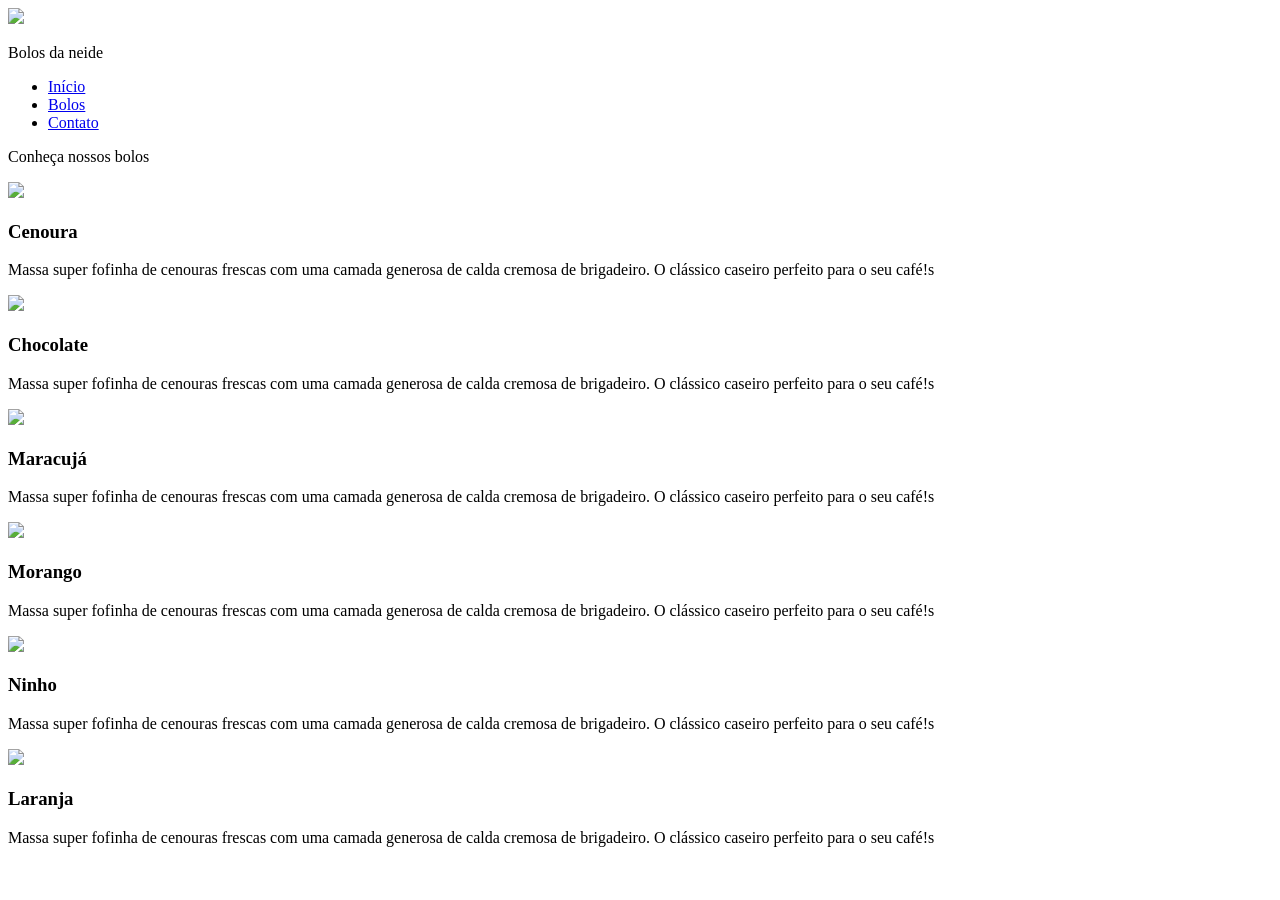
==== pages/bolos.html @ fff730fc "Finalizando" ====
<!DOCTYPE html>
<html lang="pt-BR">
    <head>
        <meta charset="UTF-8">
        <title>Bolos da Neide</title>
        <link rel="stylesheet" href="../css/bolos.css">
    </head>
<body>
    <header>
         <section id="logo-titulo1">
                <section id="logo-header1">
                    <img src="../assets/img/logo-removebg-preview.png">
                </section>

                <section id="titulo-header1">
                    <p>Bolos da neide</p>
                </section>
            </section>

            <section id="menu-header1">
                <nav>
                    <ul id="menu1">
                        <li><a href="../index.html">Início</a></li>
                        <li><a href="./bolos.html">Bolos</a></li>
                        <li><a href="./pages/contato.html">Contato</a></li>
                    </ul>
                </nav>           
            </section>
    </header>

    <main>
        <section id="galeria">
            <section id="galeria-texto">
                <p>Conheça nossos bolos</p>
            </section>
        </section>

        <section id="galeria-imgs">
            <section class="card">
                <section>
                    <img src="../assets/img/cenoura.JPEG">
                </section>

                <section class="card-texto">
                    <h3>Cenoura</h3>
                    <p>Massa super fofinha de cenouras frescas com uma camada generosa de calda cremosa de brigadeiro. O clássico caseiro perfeito para o seu café!s</p>
                </section>
            </section>  
            <section class="card">
                <section>
                    <img src="../assets/img/chocolate.JPEG">
                </section>

                <section class="card-texto">
                    <h3>Chocolate</h3>
                    <p>Massa super fofinha de cenouras frescas com uma camada generosa de calda cremosa de brigadeiro. O clássico caseiro perfeito para o seu café!s</p>
                </section>
            </section>  
            <section class="card">
                <section>
                    <img src="../assets/img/maracuja.JPEG">
                </section>

                <section class="card-texto">
                    <h3>Maracujá</h3>
                    <p>Massa super fofinha de cenouras frescas com uma camada generosa de calda cremosa de brigadeiro. O clássico caseiro perfeito para o seu café!s</p>
                </section>
            </section>  
            <section class="card">
                <section>
                    <img src="../assets/img/morango.JPEG">
                </section>

                <section class="card-texto">
                    <h3>Morango</h3>
                    <p>Massa super fofinha de cenouras frescas com uma camada generosa de calda cremosa de brigadeiro. O clássico caseiro perfeito para o seu café!s</p>
                </section>
            </section>  
            <section class="card">
                <section>
                    <img src="../assets/img/ninho.JPEG">
                </section>

                <section class="card-texto">
                    <h3>Ninho</h3>
                    <p>Massa super fofinha de cenouras frescas com uma camada generosa de calda cremosa de brigadeiro. O clássico caseiro perfeito para o seu café!s</p>
                </section>
            </section>  
            <section class="card">
                <section>
                    <img src="../assets/img/laranja.JPEG">
                </section>

                <section class="card-texto">
                    <h3>Laranja</h3>
                    <p>Massa super fofinha de cenouras frescas com uma camada generosa de calda cremosa de brigadeiro. O clássico caseiro perfeito para o seu café!s</p>
                </section>
            </section>  

        </section>
    </main>
</body>
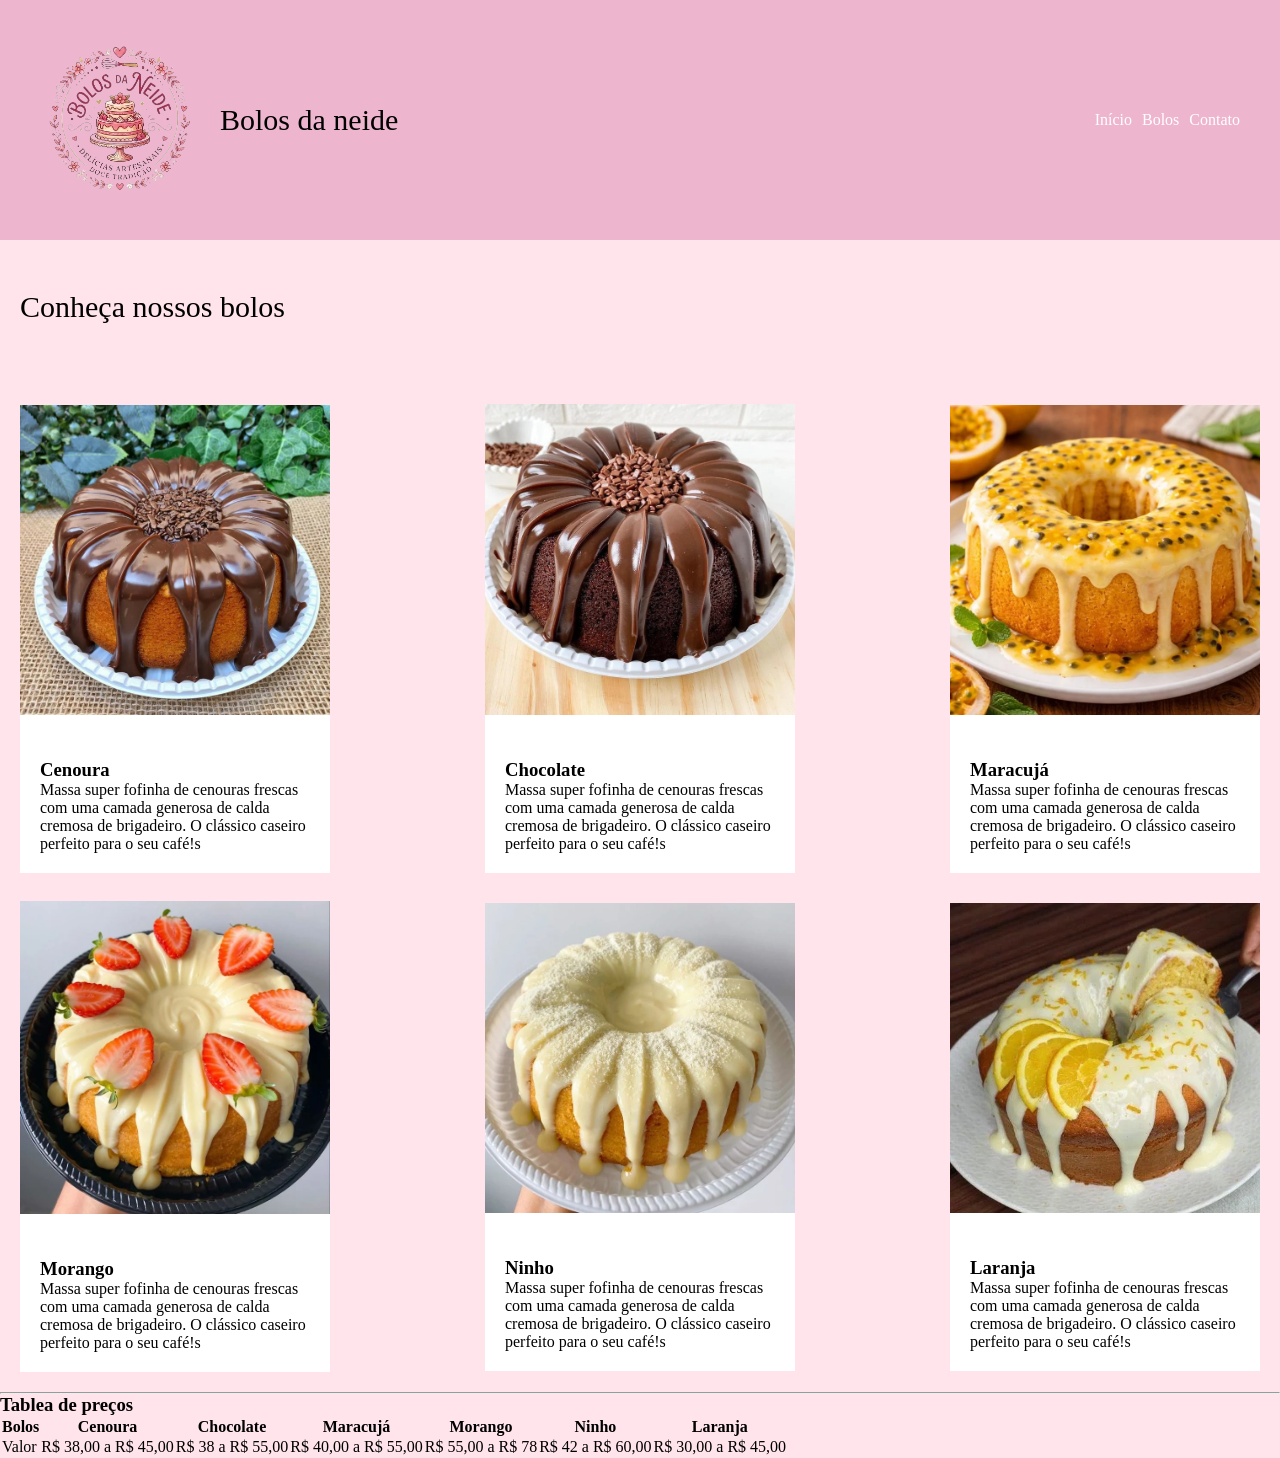
==== commit d0e709e3: "finalizando" ====
--- a/pages/bolos.html
+++ b/pages/bolos.html
@@ -22,7 +22,7 @@
                     <ul id="menu1">
                         <li><a href="../index.html">Início</a></li>
                         <li><a href="./bolos.html">Bolos</a></li>
-                        <li><a href="./pages/contato.html">Contato</a></li>
+                        <li><a href="./contato.html">Contato</a></li>
                     </ul>
                 </nav>           
             </section>
@@ -96,8 +96,36 @@
                     <p>Massa super fofinha de cenouras frescas com uma camada generosa de calda cremosa de brigadeiro. O clássico caseiro perfeito para o seu café!s</p>
                 </section>
             </section>  
-
         </section>
+        <hr>
+        
+        <section id="tabela1">
+            <h3>Tablea de preços</h3>
+        </section>
+        <table>
+            <thead>
+                <tr>
+                    <th class="tabela">Bolos</th>
+                    <th>Cenoura</th>
+                    <th>Chocolate</th>
+                    <th>Maracujá</th>
+                    <th>Morango</th>
+                    <th>Ninho</th>
+                    <th>Laranja</th>
+                </tr>
+            </thead>
+            <tbody>
+                <tr>
+                    <td class="tabela">Valor</td>
+                    <td>R$ 38,00 a R$ 45,00 </td>
+                    <td>R$ 38 a R$ 55,00 </td>
+                    <td>R$ 40,00 a R$ 55,00 </td>
+                    <td>R$ 55,00 a R$ 78 </td>
+                    <td>R$ 42 a R$ 60,00 </td>
+                    <td>R$ 30,00 a R$ 45,00</td>
+                </tr>
+            </tbody>
+        </table>
     </main>
 </body>
     
--- a/css/bolos.css
+++ b/css/bolos.css
@@ -0,0 +1,101 @@
+* {
+    margin: 0;
+    padding: 0;
+    box-sizing: border-box;
+}
+
+body {
+    background-color: #ffe4ec;
+}
+
+header {
+    display: flex;
+    background-color: #eeb5ce;
+    justify-content: space-between;
+    padding: 20px;
+}
+
+#logo-titulo1{
+    display: flex;
+    flex-wrap: wrap;
+    flex-direction: row;
+    justify-content: flex-start;
+    align-items: center;
+}
+
+#titulo-header1 {
+    display: flex;
+    font-size: 30px;
+}
+
+
+#menu-header1 {
+    display: flex;
+    justify-content: flex-start;
+    align-items: center;
+}
+
+#menu1{
+    display: flex;
+    gap:10px;
+    padding: 20px;
+    color:white;
+}
+
+a:link {
+    color: #fff;
+    text-decoration: none;
+}
+
+a:visited {
+    color:#fff;
+}
+
+a:hover {
+    color: rgb(221, 52, 221);
+    font-weight: 500;
+}
+
+
+li {
+    list-style-type: none;
+}
+
+#logo-header1 img {
+    width: 200px;
+    padding: 20px;
+}
+
+#galeria-texto {
+    margin-top: 30px;
+    font-size: 30px;
+    padding: 20px;
+}
+
+.card {
+    background-color: white;
+    width:25%;
+    margin-top: 20px;
+}
+
+.card-texto {
+    padding: 20px;
+}
+
+
+.card img {
+    width: 100%;
+    height: auto;
+    margin-bottom: 20px;
+}
+
+#galeria-imgs {
+    display: flex;
+    gap:8px;
+    align-items: center;
+    justify-content: space-between;
+    margin-top: 20px;
+    flex-wrap: wrap;
+    padding: 20px;
+}
+
